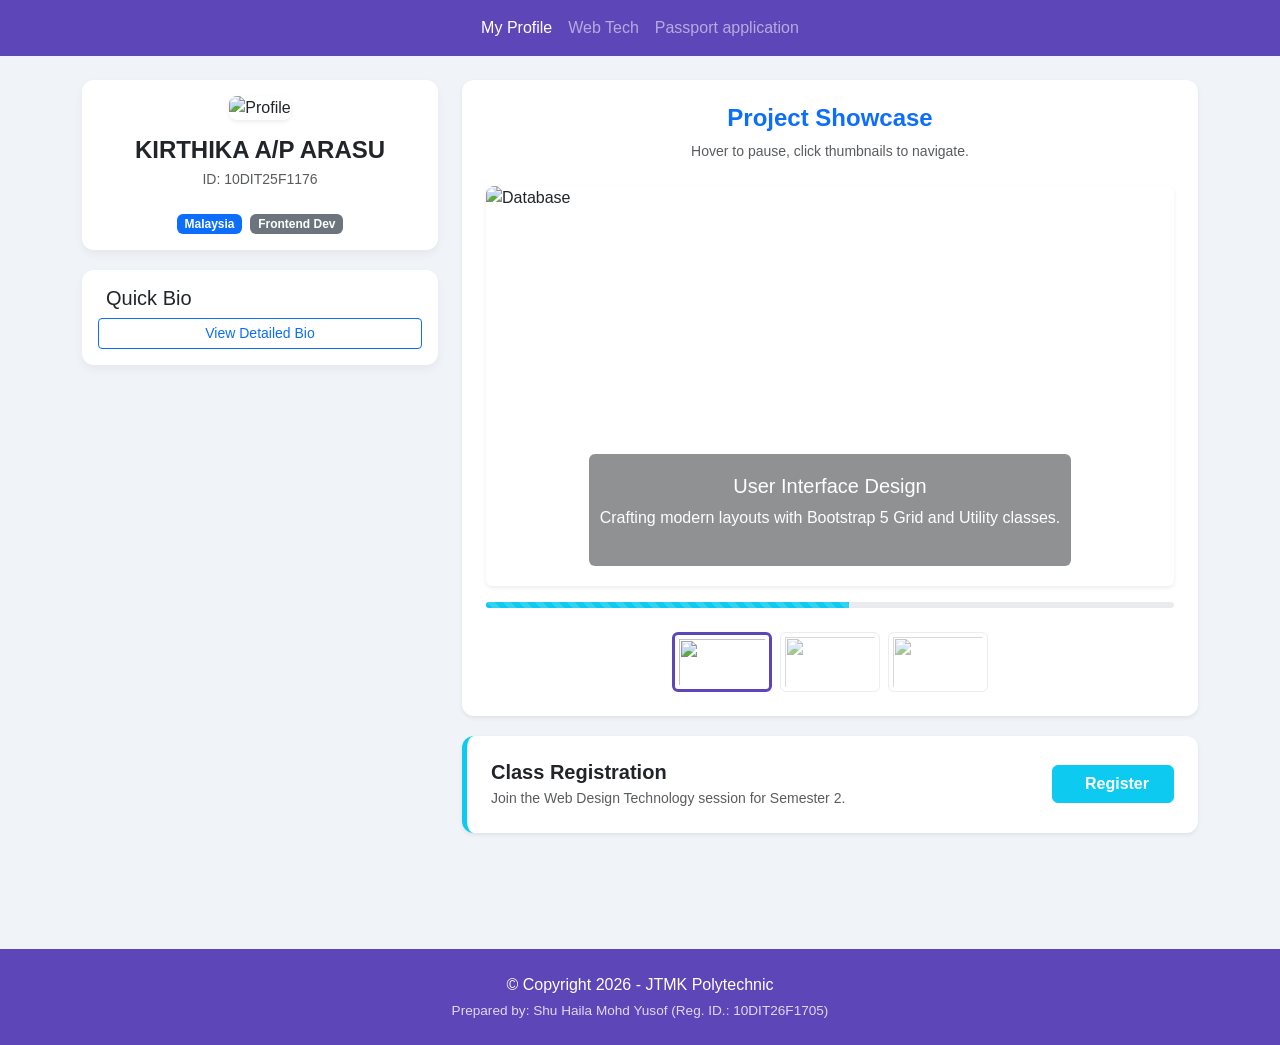
==== PORTFOLIO.html @ c3d775c7 "Add files via upload" ====
<!DOCTYPE html>
<html lang="en">


<link href="https://cdn.jsdelivr.net/npm/bootstrap@5.3.8/dist/css/bootstrap.min.css" rel="stylesheet" integrity="sha384-sRIl4kxILFvY47J16cr9ZwB07vP4J8+LH7qKQnuqkuIAvNWLzeN8tE5YBujZqJLB" crossorigin="anonymous">
<head>
    <meta charset="UTF-8">
    <meta name="viewport" content="width=device-width, initial-scale=1.0">
    <title>Document</title>

    <style>
        :root {
            --primary-purple: #5d46b8;
            --bg-soft: #f0f4f8;
        }

        body {
            background-color: var(--bg-soft);
            font-family: 'Segoe UI', sans-serif;
        }

        .navbar-custom {
            background-color: var(--primary-purple);
        }

        .card {
            border: none;
            border-radius: 12px;
            box-shadow: 0 4px 10px rgba(0, 0, 0, 0.05);
            margin-bottom: 20px;
        }

        /* Advanced Carousel Styling */
        .carousel-demo img {
            height: 400px;
            object-fit: cover;
            border-radius: 8px;
        }

        .active-thumb {
            border: 3px solid var(--primary-purple) !important;
            opacity: 1 !important;
        }

        .thumbs img {
            width: 100px;
            height: 60px;
            object-fit: cover;
            cursor: pointer;
            opacity: 0.6;
            transition: 0.3s;
        }

        #btnTop {
            display: none;
            position: fixed;
            bottom: 30px;
            right: 30px;
            z-index: 99;
            background-color: var(--primary-purple);
            color: white;
            border: none;
            padding: 15px;
            border-radius: 50%;
            transition: 0.3s;
        }
    </style>

    <div class="collapse navbar-collapse" id="navMenu">
                    <ul class="navbar-nav ms-auto">
                        <li class="nav-item"><a class="nav-link " href="index.html">LAB 1</a></li>
                        <li class="nav-item"><a class="nav-link" href="LAB 2.html">LAB 2</a></li>
                        <li class="nav-item"><a class="nav-link" href="LAB 3.html">LAB 3</a></li>
                        <li class="nav-item"><a class="nav-link" href="LAB 1B.html">LAB 1B</a></li>
                        <li class="nav-item"><a class="nav-link active" href="PORTFOLIO.html">PORTFOLIO</a></li>
                        <li class="nav-item"><a class="nav-link" href="Passport.html">PASSPORT</a></li>
                        <li class="nav-item"><a class="nav-link" href="Report_LAB1A-1.PDF" target="_blank">Report1</a>
                        </li>
                        <li class="nav-item"><a class="nav-link" href="Report_LAB1A-2.PDF" target="_blank">Report2</a>
                        </li>
                         <li class="nav-item"><a class="nav-link" href="Report_10DIT25F1176_3.9.2026 LAB C.pdf" target="_blank">Report3</a>
                        </li>
                    </ul>
                </div>
</head>

<script src="https://cdn.jsdelivr.net/npm/bootstrap@5.3.8/dist/js/bootstrap.bundle.min.js" integrity="sha384-FKyoEForCGlyvwx9Hj09JcYn3nv7wiPVlz7YYwJrWVcXK/BmnVDxM+D2scQbITxI" crossorigin="anonymous"></script>
<body>
    <nav class="navbar navbar-expand-lg navbar-dark navbar-custom mb-4">
        <div class="container justify-content-center">
            <ul class="navbar-nav">
                <li class="nav-item"><a class="nav-link active" href="#"><i class="fas fa-user-circle"></i> My
                        Profile</a></li>
                <li class="nav-item"><a class="nav-link" href="#"><i class="fas fa-laptop-code"></i> Web Tech</a></li>
                <li class="nav-item"><a class="nav-link" href="Passport.html"><i class="fas fa-laptop-code"></i> Passport application</a></li>
            </ul>
        </div>
    </nav>

    <div class="container pb-5">
        <div class="row">
            <div class="col-lg-4">
                <div class="card p-3 text-center">
                    <img src="https://i.scdn.co/image/ab67616100005174feae7f05bf4c196587401632" class="rounded-3 mb-3 shadow-sm mx-auto" alt="Profile">
                    <h4 class="fw-bold mb-1">KIRTHIKA A/P ARASU</h4>
                    <p class="text-muted small">ID: 10DIT25F1176</p>
                    <div class="d-flex flex-wrap justify-content-center gap-2 mt-2">
                        <span class="badge bg-primary" data-bs-toggle="tooltip"
                            title="Final Year Student">Malaysia</span>
                        <span class="badge bg-secondary" data-bs-toggle="tooltip" title="HTML/CSS/JS">Frontend
                            Dev</span>
                    </div>
                </div>
                <div class="card p-3">
                    <h5><i class="fas fa-info-circle text-primary me-2"></i>Quick Bio</h5>
                    <button type="button" class="btn btn-sm btn-outline-primary" data-bs-toggle="popover"
                        data-bs-trigger="focus" title="Academic Background"
                        data-bs-content="Currently pursuing Diploma in IT.">View Detailed Bio</button>
                </div>
            </div>

            <div class="col-lg-8">
                <div class="card shadow-sm border-0">
                    <div class="card-body p-4">
                        <header class="mb-4 text-center">
                            <h2 class="h4 fw-bold text-primary">Project Showcase</h2>
                            <p class="text-muted small">Hover to pause, click thumbnails to navigate.</p>
                        </header>

                        <div id="demoCarousel" class="carousel slide carousel-demo" data-bs-ride="carousel">
                            <div class="carousel-inner shadow-sm rounded">
                                <div class="carousel-item active">
                                    <img src="https://images.unsplash.com/photo-1551434678-e076c223a692?auto=format&fit=crop&w=1200&h=600"
                                        class="d-block w-100" alt="Database">
                                    <div class="carousel-caption d-none d-md-block bg-dark bg-opacity-50 rounded">
                                        <h5>User Interface Design</h5>
                                        <p>Crafting modern layouts with Bootstrap 5 Grid and Utility classes.</p>
                                    </div>
                                </div>

                                <div class="carousel-item">
                                    <img src="https://images.unsplash.com/photo-1498050108023-c5249f4df085?auto=format&fit=crop&w=1200&h=600"
                                        class="d-block w-100" alt="JS Interactivity">
                                    <div class="carousel-caption d-none d-md-block bg-dark bg-opacity-50 rounded">
                                        <h5>Database Integration</h5>
                                        <p>Dynamic data management with PHP & MySQL structural logic.</p>
                                    </div>
                                </div>
                                <div class="carousel-item">
                                    <img src="https://images.unsplash.com/photo-1507721999472-8ed4421c4af2?q=80&w=1200&h=600&auto=format&fit=crop"
                                        class="d-block w-100" alt="JS Interactivity">
                                    <div class="carousel-caption d-none d-md-block bg-dark bg-opacity-50 rounded">
                                        <h5>JavaScript Interactivity</h5>
                                        <p>Mastering DOM manipulation and Event Listeners for seamless UX.</p>
                                    </div>
                                </div>
                            </div>

                            <button class="carousel-control-prev" type="button" data-bs-target="#demoCarousel"
                                data-bs-slide="prev">
                                <span class="carousel-control-prev-icon"></span>
                            </button>
                            <button class="carousel-control-next" type="button" data-bs-target="#demoCarousel"
                                data-bs-slide="next">
                                <span class="carousel-control-next-icon"></span>
                            </button>
                        </div>

                        <div class="progress mt-3" style="height:6px;">
                            <div id="carouselProgress"
                                class="progress-bar progress-bar-striped progress-bar-animated bg-info"
                                style="width:0%"></div>
                        </div>

                        <div class="thumbs d-flex justify-content-center gap-2 mt-4">
                            <img src="https://images.unsplash.com/photo-1551434678-e076c223a692?auto=format&fit=crop&w=1200&h=600"
                                class="img-thumbnail active-thumb" data-slide-to="0">
                            <img src="https://images.unsplash.com/photo-1498050108023-c5249f4df085?auto=format&fit=crop&w=1200&h=600"
                                class="img-thumbnail" data-slide-to="1">
                            <img src="https://images.unsplash.com/photo-1507721999472-8ed4421c4af2?q=80&w=1200&h=600&auto=format&fit=crop"
                                class="img-thumbnail" data-slide-to="2">
                        </div>
                    </div>
                </div>

                <div class="card p-4 border-start border-info border-5 shadow-sm">
                    <div class="d-flex justify-content-between align-items-center">
                        <div>
                            <h5 class="fw-bold mb-1">Class Registration</h5>
                            <p class="text-muted small mb-0">Join the Web Design Technology session for Semester 2.</p>
                        </div>
                        <button type="button" class="btn btn-info text-white fw-bold px-4" data-bs-toggle="modal"
                            data-bs-target="#registrationModal">
                            <i class="fas fa-user-plus me-2"></i>Register
                        </button>
                    </div>
                </div>
            </div>
        </div>
    </div>



    <div class="modal fade" id="registrationModal" tabindex="-1">
        <div class="modal-dialog modal-dialog-centered">
            <div class="modal-content border-0">
                <div class="modal-header bg-info text-white">
                    <h5 class="modal-title">Workshop Enrollment</h5>
                    <button type="button" class="btn-close btn-close-white" data-bs-dismiss="modal"></button>
                </div>
                <form id="regForm">
                    <div class="modal-body p-4">
                        <label class="form-label fw-bold">Full Name</label>
                        <input type="text" class="form-control mb-3" id="formName" required>
                        <label class="form-label fw-bold">Student ID</label>
                        <input type="text" class="form-control" placeholder="DITXXXX" required>
                    </div>
                    <div class="modal-footer">
                        <button type="submit" class="btn btn-info text-white px-4">Submit Application</button>
                    </div>
                </form>
            </div>
        </div>
    </div>
    
        <button onclick="topFunction()" id="btnTop" title="Go to top"><i class="fas fa-arrow-up"></i></button>
    
        <footer class="navbar-custom py-4 mt-5">
            <div class="container text-center text-white">
                <p class="mb-1">© Copyright 2026 - JTMK Polytechnic</p>
                <p class="mb-0" style="font-size: 0.85rem; opacity: 0.8;">Prepared by: Shu Haila Mohd Yusof (Reg. ID.: 10DIT26F1705)</p>
            </div>
        </footer>
    
        <script src="https://cdn.jsdelivr.net/npm/bootstrap@5.3.0/dist/js/bootstrap.bundle.min.js"></script>

    <script>
        (function () {
            // Initialize Tooltips & Popovers (3.2.2)
            const tooltipTriggerList = document.querySelectorAll('[data-bs-toggle="tooltip"]');
            tooltipTriggerList.forEach(el => new bootstrap.Tooltip(el));

            const popoverTriggerList = document.querySelectorAll('[data-bs-toggle="popover"]');
            popoverTriggerList.forEach(el => new bootstrap.Popover(el));

            // Advanced Carousel Logic (3.2.3)
            const carouselEl = document.querySelector('#demoCarousel');
            const intervalMs = 4000;
            const bar = document.getElementById('carouselProgress');
            const thumbs = document.querySelectorAll('.thumbs img');
            const carousel = new bootstrap.Carousel(carouselEl, { interval: intervalMs, pause: 'hover' });

            let progressTimer;
            function startProgress() {
                clearInterval(progressTimer);
                bar.style.width = '0%';
                const start = Date.now();
                progressTimer = setInterval(() => {
                    const elapsed = Date.now() - start;
                    const pct = Math.min(100, (elapsed / intervalMs) * 100);
                    bar.style.width = pct + '%';
                    if (pct >= 100) clearInterval(progressTimer);
                }, 50);
            }

            // Sync Thumbnails and Progress Bar
            carouselEl.addEventListener('slid.bs.carousel', (e) => {
                thumbs.forEach(t => t.classList.remove('active-thumb'));
                thumbs[e.to].classList.add('active-thumb');
                startProgress();
            });

            // Thumbnail Navigation
            thumbs.forEach((thumb, idx) => {
                thumb.addEventListener('click', () => carousel.to(idx));
            });

            carouselEl.addEventListener('slide.bs.carousel', () => clearInterval(progressTimer));

            startProgress(); // Start progress for the first slide

            // Back to Top logic
            let mybutton = document.getElementById("btnTop");
            window.onscroll = () => { mybutton.style.display = (window.scrollY > 100) ? "block" : "none"; };

            // Registration Feedback
            document.getElementById('regForm').addEventListener('submit', function (e) {
                e.preventDefault();
                alert("Success! Registration for " + document.getElementById('formName').value + " is complete.");
                bootstrap.Modal.getInstance(document.getElementById('registrationModal')).hide();
            });
        })();

        function topFunction() {
            window.scrollTo({ top: 0, behavior: 'smooth' });
        }
    </script>

</body>

</html>
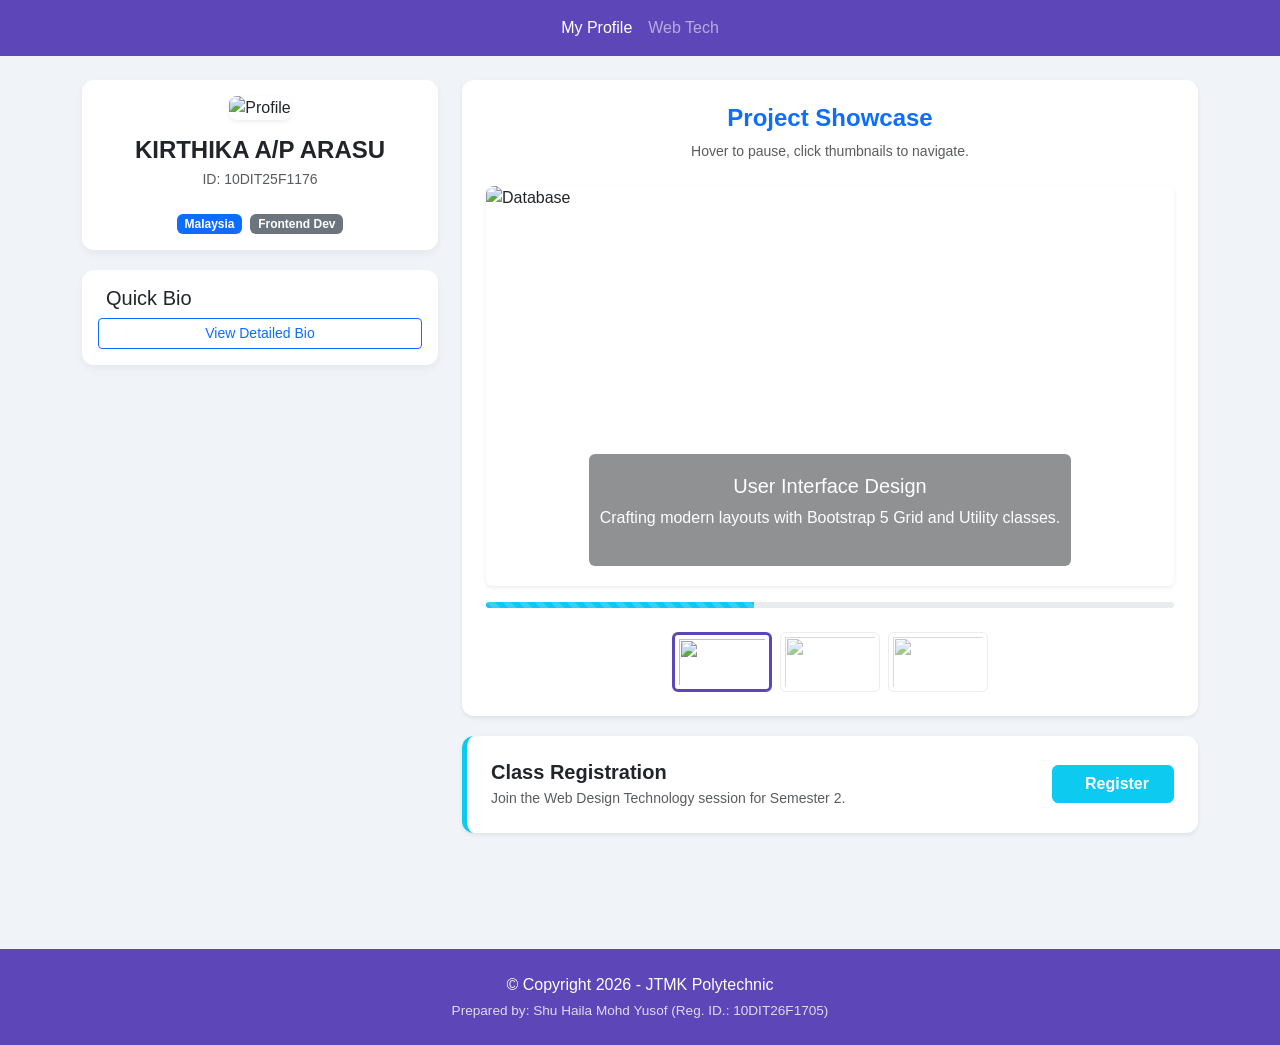
==== commit 95c5a58f: "Add files via upload" ====
--- a/PORTFOLIO.html
+++ b/PORTFOLIO.html
@@ -65,23 +65,6 @@
             transition: 0.3s;
         }
     </style>
-
-    <div class="collapse navbar-collapse" id="navMenu">
-                    <ul class="navbar-nav ms-auto">
-                        <li class="nav-item"><a class="nav-link " href="index.html">LAB 1</a></li>
-                        <li class="nav-item"><a class="nav-link" href="LAB 2.html">LAB 2</a></li>
-                        <li class="nav-item"><a class="nav-link" href="LAB 3.html">LAB 3</a></li>
-                        <li class="nav-item"><a class="nav-link" href="LAB 1B.html">LAB 1B</a></li>
-                        <li class="nav-item"><a class="nav-link active" href="PORTFOLIO.html">PORTFOLIO</a></li>
-                        <li class="nav-item"><a class="nav-link" href="Passport.html">PASSPORT</a></li>
-                        <li class="nav-item"><a class="nav-link" href="Report_LAB1A-1.PDF" target="_blank">Report1</a>
-                        </li>
-                        <li class="nav-item"><a class="nav-link" href="Report_LAB1A-2.PDF" target="_blank">Report2</a>
-                        </li>
-                         <li class="nav-item"><a class="nav-link" href="Report_10DIT25F1176_3.9.2026 LAB C.pdf" target="_blank">Report3</a>
-                        </li>
-                    </ul>
-                </div>
 </head>
 
 <script src="https://cdn.jsdelivr.net/npm/bootstrap@5.3.8/dist/js/bootstrap.bundle.min.js" integrity="sha384-FKyoEForCGlyvwx9Hj09JcYn3nv7wiPVlz7YYwJrWVcXK/BmnVDxM+D2scQbITxI" crossorigin="anonymous"></script>
@@ -92,7 +75,6 @@
                 <li class="nav-item"><a class="nav-link active" href="#"><i class="fas fa-user-circle"></i> My
                         Profile</a></li>
                 <li class="nav-item"><a class="nav-link" href="#"><i class="fas fa-laptop-code"></i> Web Tech</a></li>
-                <li class="nav-item"><a class="nav-link" href="Passport.html"><i class="fas fa-laptop-code"></i> Passport application</a></li>
             </ul>
         </div>
     </nav>
